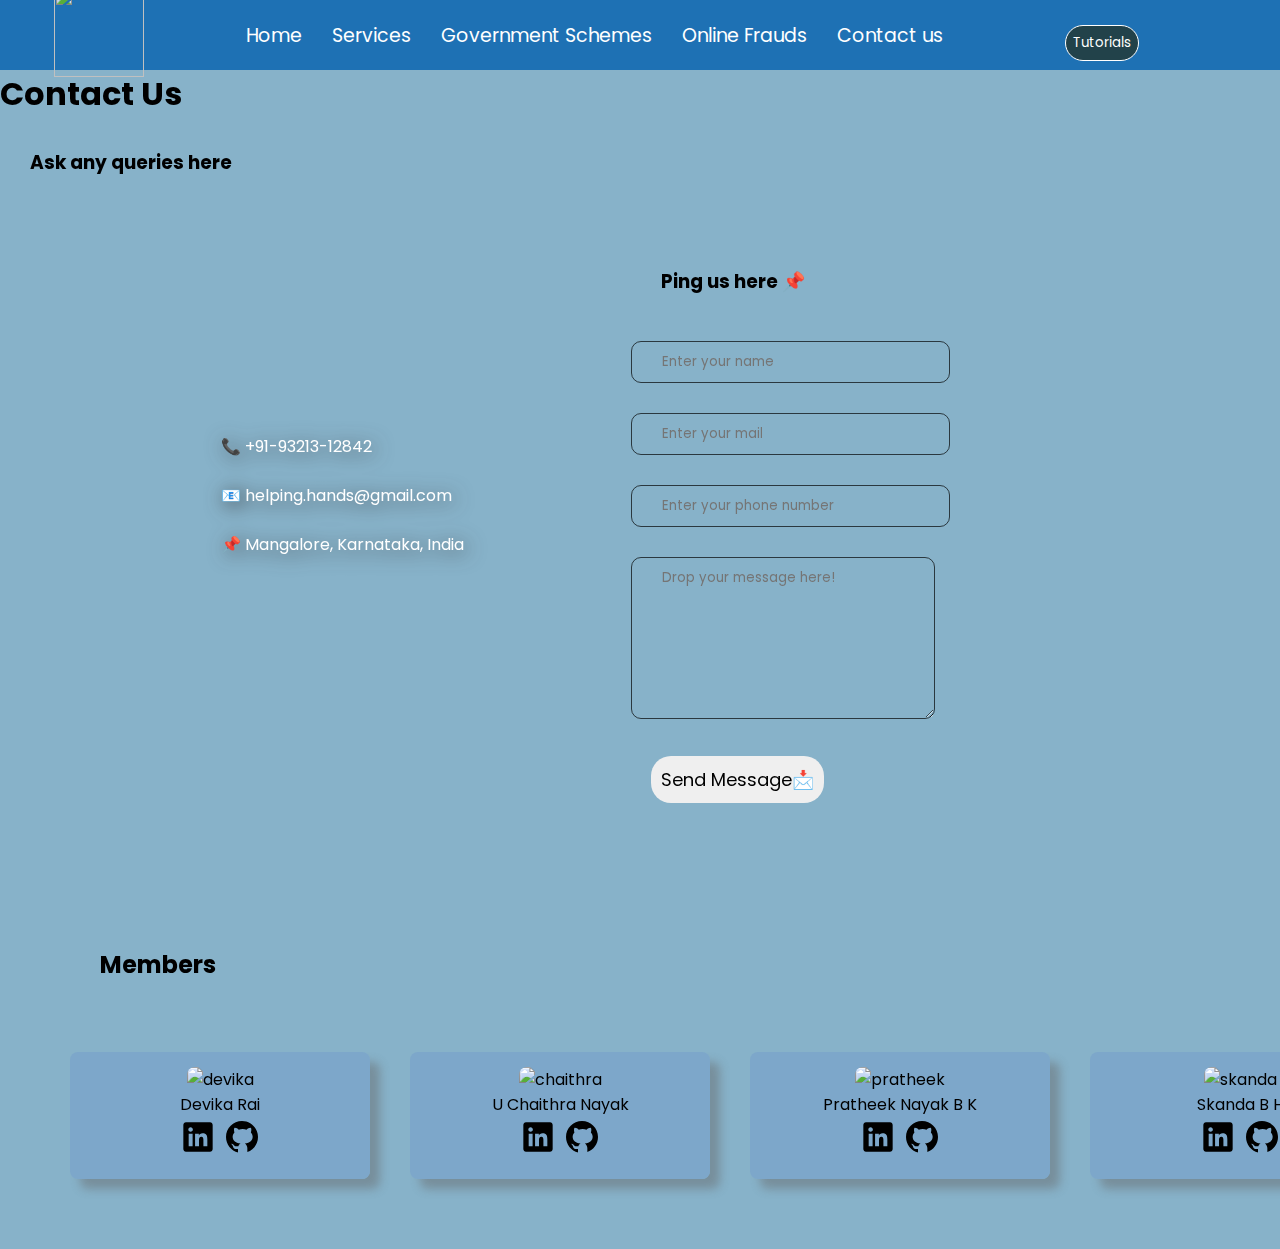
==== contact.html @ 17d2e92d "nayak01" ====
<!DOCTYPE html>
<html lang="en">

<head>
    <meta charset="UTF-8">
    <meta name="viewport" content="width=device-width, initial-scale=1.0">
    <link rel="stylesheet" href="style.css">
    <title>FinFind | Contact</title>
    <script type="text/javascript" src="https://cdn.jsdelivr.net/npm/@emailjs/browser@3/dist/email.min.js">
    </script>
    <script type="text/javascript">
        (function () {
            emailjs.init("KMZxk4ZbLvRNiZyWO");
        })();
    </script>
    <script src="index.js"></script>
</head>

<body>
    <div class="navbar">
        <nav>
            <a href='index.html'><img src="images/pngegg.png" alt=""></a>
            <ul>
                <li>
                    <a href="index.html" class="media">
                        Home
                    </a>
                </li>
                <li>
                    <a href="#service_card" class="media">
                        Services
                    </a>
                </li>
                <li>
                    <a href="government.html" class="media">
                        Government Schemes
                    </a>
                </li>
                <li>
                    <a href="fraud.html" class="media">
                        Online Frauds
                    </a>
                </li>
                <li>
                    <a href="contact.html" class="media">
                        Contact us
                    </a>
                </li>
            </ul>
            <div class="button">
                <a href="tutorials.html"><button>Tutorials</button></a>
            </div>
            <div id="google_translate_element"></div>
            <script type="text/javascript">
                function googleTranslateElementInit() {
                    new google.translate.TranslateElement({ pageLanguage: 'en', layout: google.translate.TranslateElement.InlineLayout.HORIZONTAL }, 'google_translate_element');
                }
            </script>
            <script type="text/javascript"
                src="//translate.google.com/translate_a/element.js?cb=googleTranslateElementInit"></script>
        </nav>
        <div class='connect_me'>
            <h1>Contact Us</h1>
            <h3>Ask any queries here</h3>
            <div class='connect'>
                <div class='connect_content'>
                    <div class='cont'>&#x1F4DE; +91-93213-12842</div>
                    <div class='cont'>&#128231;&nbsp;helping.hands@gmail.com</div>
                    <div class='cont'>&#128204;&nbsp;Mangalore, Karnataka, India</div>
                </div>
                <div class='connect_message'>
                    <form id="emailForm">
                        <div class='leave'>
                            <h3>Ping us here 📌</h3>
                        </div>
                        <div class='cont'>
                            <div class='name'>
                                <input type='text' placeholder='Enter your name' name='name' id='user-name' required>
                            </div>
                            <div class='email'>
                                <input type='email' placeholder='Enter your mail' name='mail' id='user-mail' required>
                            </div>
                            <div class='phone'>
                                <input type='tel' placeholder='Enter your phone number' name='user-phone'
                                    id='user-phone' required>
                            </div>
                            <div class='message'>
                                <textarea placeholder="Drop your message here!" id="user-message" cols="0" rows="7"
                                    name='user-message'></textarea>
                            </div>
                            <div class='button' id='submitButton'>
                                <input type="submit" value="Send Message📩" onclick="sendMail()">
                            </div>
                        </div>
                    </form>
                </div>
            </div>
        </div>
        <!-- -------------------------------------------------- Team Members -------------------------------------------------- -->
        <div class="service_cards" id="service_card">
            <div class="headline">
                <h2>Members</h2>
            </div>
            <div class="cards">
                <div class="card">
                    <div class="card-content">
                        <img src="images/devika.jpeg" alt="devika">
                        <div class="content-name">Devika Rai</div>
                        <a href=""><svg xmlns="http://www.w3.org/2000/svg" x="0px" y="0px" width="40" height="40"
                                viewBox="0 0 30 30">
                                <path
                                    d="M24,4H6C4.895,4,4,4.895,4,6v18c0,1.105,0.895,2,2,2h18c1.105,0,2-0.895,2-2V6C26,4.895,25.105,4,24,4z M10.954,22h-2.95 v-9.492h2.95V22z M9.449,11.151c-0.951,0-1.72-0.771-1.72-1.72c0-0.949,0.77-1.719,1.72-1.719c0.948,0,1.719,0.771,1.719,1.719 C11.168,10.38,10.397,11.151,9.449,11.151z M22.004,22h-2.948v-4.616c0-1.101-0.02-2.517-1.533-2.517 c-1.535,0-1.771,1.199-1.771,2.437V22h-2.948v-9.492h2.83v1.297h0.04c0.394-0.746,1.356-1.533,2.791-1.533 c2.987,0,3.539,1.966,3.539,4.522V22z">
                                </path>
                            </svg></a>
                        <a href=""><svg xmlns="http://www.w3.org/2000/svg" x="0px" y="0px" width="40" height="40"
                                viewBox="0 0 30 30">
                                <path
                                    d="M15,3C8.373,3,3,8.373,3,15c0,5.623,3.872,10.328,9.092,11.63C12.036,26.468,12,26.28,12,26.047v-2.051 c-0.487,0-1.303,0-1.508,0c-0.821,0-1.551-0.353-1.905-1.009c-0.393-0.729-0.461-1.844-1.435-2.526 c-0.289-0.227-0.069-0.486,0.264-0.451c0.615,0.174,1.125,0.596,1.605,1.222c0.478,0.627,0.703,0.769,1.596,0.769 c0.433,0,1.081-0.025,1.691-0.121c0.328-0.833,0.895-1.6,1.588-1.962c-3.996-0.411-5.903-2.399-5.903-5.098 c0-1.162,0.495-2.286,1.336-3.233C9.053,10.647,8.706,8.73,9.435,8c1.798,0,2.885,1.166,3.146,1.481C13.477,9.174,14.461,9,15.495,9 c1.036,0,2.024,0.174,2.922,0.483C18.675,9.17,19.763,8,21.565,8c0.732,0.731,0.381,2.656,0.102,3.594 c0.836,0.945,1.328,2.066,1.328,3.226c0,2.697-1.904,4.684-5.894,5.097C18.199,20.49,19,22.1,19,23.313v2.734 c0,0.104-0.023,0.179-0.035,0.268C23.641,24.676,27,20.236,27,15C27,8.373,21.627,3,15,3z">
                                </path>
                            </svg></a>
                    </div>
                </div>
                <div class="card">
                    <div class="card-content">
                        <img src="images/chaitra.jpeg" alt="chaithra">
                        <div class="content-name">U Chaithra Nayak</div>
                        <a href=""><svg xmlns="http://www.w3.org/2000/svg" x="0px" y="0px" width="40" height="40"
                                viewBox="0 0 30 30">
                                <path
                                    d="M24,4H6C4.895,4,4,4.895,4,6v18c0,1.105,0.895,2,2,2h18c1.105,0,2-0.895,2-2V6C26,4.895,25.105,4,24,4z M10.954,22h-2.95 v-9.492h2.95V22z M9.449,11.151c-0.951,0-1.72-0.771-1.72-1.72c0-0.949,0.77-1.719,1.72-1.719c0.948,0,1.719,0.771,1.719,1.719 C11.168,10.38,10.397,11.151,9.449,11.151z M22.004,22h-2.948v-4.616c0-1.101-0.02-2.517-1.533-2.517 c-1.535,0-1.771,1.199-1.771,2.437V22h-2.948v-9.492h2.83v1.297h0.04c0.394-0.746,1.356-1.533,2.791-1.533 c2.987,0,3.539,1.966,3.539,4.522V22z">
                                </path>
                            </svg></a>
                        <a href=""><svg xmlns="http://www.w3.org/2000/svg" x="0px" y="0px" width="40" height="40"
                                viewBox="0 0 30 30">
                                <path
                                    d="M15,3C8.373,3,3,8.373,3,15c0,5.623,3.872,10.328,9.092,11.63C12.036,26.468,12,26.28,12,26.047v-2.051 c-0.487,0-1.303,0-1.508,0c-0.821,0-1.551-0.353-1.905-1.009c-0.393-0.729-0.461-1.844-1.435-2.526 c-0.289-0.227-0.069-0.486,0.264-0.451c0.615,0.174,1.125,0.596,1.605,1.222c0.478,0.627,0.703,0.769,1.596,0.769 c0.433,0,1.081-0.025,1.691-0.121c0.328-0.833,0.895-1.6,1.588-1.962c-3.996-0.411-5.903-2.399-5.903-5.098 c0-1.162,0.495-2.286,1.336-3.233C9.053,10.647,8.706,8.73,9.435,8c1.798,0,2.885,1.166,3.146,1.481C13.477,9.174,14.461,9,15.495,9 c1.036,0,2.024,0.174,2.922,0.483C18.675,9.17,19.763,8,21.565,8c0.732,0.731,0.381,2.656,0.102,3.594 c0.836,0.945,1.328,2.066,1.328,3.226c0,2.697-1.904,4.684-5.894,5.097C18.199,20.49,19,22.1,19,23.313v2.734 c0,0.104-0.023,0.179-0.035,0.268C23.641,24.676,27,20.236,27,15C27,8.373,21.627,3,15,3z">
                                </path>
                            </svg></a>
                    </div>
                </div>
                <div class="card">
                    <div class="card-content">
                        <img src="images/pratheek.jpeg" alt="pratheek">
                        <div class="content-name">Pratheek Nayak B K</div>
                        <a href=""><svg xmlns="http://www.w3.org/2000/svg" x="0px" y="0px" width="40" height="40"
                                viewBox="0 0 30 30">
                                <path
                                    d="M24,4H6C4.895,4,4,4.895,4,6v18c0,1.105,0.895,2,2,2h18c1.105,0,2-0.895,2-2V6C26,4.895,25.105,4,24,4z M10.954,22h-2.95 v-9.492h2.95V22z M9.449,11.151c-0.951,0-1.72-0.771-1.72-1.72c0-0.949,0.77-1.719,1.72-1.719c0.948,0,1.719,0.771,1.719,1.719 C11.168,10.38,10.397,11.151,9.449,11.151z M22.004,22h-2.948v-4.616c0-1.101-0.02-2.517-1.533-2.517 c-1.535,0-1.771,1.199-1.771,2.437V22h-2.948v-9.492h2.83v1.297h0.04c0.394-0.746,1.356-1.533,2.791-1.533 c2.987,0,3.539,1.966,3.539,4.522V22z">
                                </path>
                            </svg></a>
                        <a href=""><svg xmlns="http://www.w3.org/2000/svg" x="0px" y="0px" width="40" height="40"
                                viewBox="0 0 30 30">
                                <path
                                    d="M15,3C8.373,3,3,8.373,3,15c0,5.623,3.872,10.328,9.092,11.63C12.036,26.468,12,26.28,12,26.047v-2.051 c-0.487,0-1.303,0-1.508,0c-0.821,0-1.551-0.353-1.905-1.009c-0.393-0.729-0.461-1.844-1.435-2.526 c-0.289-0.227-0.069-0.486,0.264-0.451c0.615,0.174,1.125,0.596,1.605,1.222c0.478,0.627,0.703,0.769,1.596,0.769 c0.433,0,1.081-0.025,1.691-0.121c0.328-0.833,0.895-1.6,1.588-1.962c-3.996-0.411-5.903-2.399-5.903-5.098 c0-1.162,0.495-2.286,1.336-3.233C9.053,10.647,8.706,8.73,9.435,8c1.798,0,2.885,1.166,3.146,1.481C13.477,9.174,14.461,9,15.495,9 c1.036,0,2.024,0.174,2.922,0.483C18.675,9.17,19.763,8,21.565,8c0.732,0.731,0.381,2.656,0.102,3.594 c0.836,0.945,1.328,2.066,1.328,3.226c0,2.697-1.904,4.684-5.894,5.097C18.199,20.49,19,22.1,19,23.313v2.734 c0,0.104-0.023,0.179-0.035,0.268C23.641,24.676,27,20.236,27,15C27,8.373,21.627,3,15,3z">
                                </path>
                            </svg></a>
                    </div>
                </div>
                <div class="card">
                    <div class="card-content">
                        <img src="images/skanda.jpeg" alt="skanda">
                        <div class="content-name">Skanda B H</div>
                        <a href=""><svg xmlns="http://www.w3.org/2000/svg" x="0px" y="0px" width="40" height="40"
                                viewBox="0 0 30 30">
                                <path
                                    d="M24,4H6C4.895,4,4,4.895,4,6v18c0,1.105,0.895,2,2,2h18c1.105,0,2-0.895,2-2V6C26,4.895,25.105,4,24,4z M10.954,22h-2.95 v-9.492h2.95V22z M9.449,11.151c-0.951,0-1.72-0.771-1.72-1.72c0-0.949,0.77-1.719,1.72-1.719c0.948,0,1.719,0.771,1.719,1.719 C11.168,10.38,10.397,11.151,9.449,11.151z M22.004,22h-2.948v-4.616c0-1.101-0.02-2.517-1.533-2.517 c-1.535,0-1.771,1.199-1.771,2.437V22h-2.948v-9.492h2.83v1.297h0.04c0.394-0.746,1.356-1.533,2.791-1.533 c2.987,0,3.539,1.966,3.539,4.522V22z">
                                </path>
                            </svg></a>
                        <a href=""><svg xmlns="http://www.w3.org/2000/svg" x="0px" y="0px" width="40" height="40"
                                viewBox="0 0 30 30">
                                <path
                                    d="M15,3C8.373,3,3,8.373,3,15c0,5.623,3.872,10.328,9.092,11.63C12.036,26.468,12,26.28,12,26.047v-2.051 c-0.487,0-1.303,0-1.508,0c-0.821,0-1.551-0.353-1.905-1.009c-0.393-0.729-0.461-1.844-1.435-2.526 c-0.289-0.227-0.069-0.486,0.264-0.451c0.615,0.174,1.125,0.596,1.605,1.222c0.478,0.627,0.703,0.769,1.596,0.769 c0.433,0,1.081-0.025,1.691-0.121c0.328-0.833,0.895-1.6,1.588-1.962c-3.996-0.411-5.903-2.399-5.903-5.098 c0-1.162,0.495-2.286,1.336-3.233C9.053,10.647,8.706,8.73,9.435,8c1.798,0,2.885,1.166,3.146,1.481C13.477,9.174,14.461,9,15.495,9 c1.036,0,2.024,0.174,2.922,0.483C18.675,9.17,19.763,8,21.565,8c0.732,0.731,0.381,2.656,0.102,3.594 c0.836,0.945,1.328,2.066,1.328,3.226c0,2.697-1.904,4.684-5.894,5.097C18.199,20.49,19,22.1,19,23.313v2.734 c0,0.104-0.023,0.179-0.035,0.268C23.641,24.676,27,20.236,27,15C27,8.373,21.627,3,15,3z">
                                </path>
                            </svg></a>
                    </div>
                </div>
            </div>
            <script>
                function sendMail() {
                    var params = {
                        name: document.getElementById("name").value,
                        email: document.getElementById("mail").value,
                        phone: document.getElementById("phone").value,
                        message: document.getElementById("message").value,

                    };
                    const serviceID = "service_00t64i7";
                    const templateID = "template_lkkzcq8";

                    emailjs.send(serviceID, templateID, params)
                        .then(
                            res => {
                                document.getElementById("name").value = '';
                                document.getElementById("mail").value = '';
                                document.getElementById("phone").value = '';
                                document.getElementById("message").value = '';
                                console.log(res);
                                alert("Message sent successfully")
                            }
                        )
                        .catch((err) => console.log(err));
                }
            </script>
</body>

</html>
---- style.css ----
@import url("https://fonts.googleapis.com/css2?family=Poppins:ital,wght@0,100;0,200;0,300;0,400;0,500;0,600;0,700;0,800;0,900;1,100;1,200;1,300;1,400;1,500;1,600;1,700;1,800;1,900&family=Press+Start+2P&display=swap");

* {
    font-family: "Poppins", sans-serif;
    margin: 0;
    padding: 0;
    box-sizing: border-box;
    scroll-behavior: smooth;
}

body {
    background-color: rgb(249, 249, 249);
    color: rgb(0, 0, 0);
}

.navbar {
    position: sticky;
    top: 0;
    left: 0;
    right: 0;
    z-index: 999;
}

nav {
    position: sticky;
    display: flex;
    align-items: center;
    justify-content: space-around;
    background-color: rgb(30, 113, 180);
    padding: 10px;
    height: 70px;
    z-index: 9999;
    top: 0;
    left: 0;
    right: 0;
}

nav ul {
    list-style: none;
    display: flex;
    font-size: 19px;
}

nav ul li {
    margin: 5px;
    padding: 10px;
}

nav ul li:hover {
    margin: 5px;
    padding: 10px;
    transition: .5s;
    transform: scale(1.10);
    filter: drop-shadow(10px 10px 20px white);
}

nav li a {
    text-decoration: none;
    color: rgb(255, 255, 255);

}

nav ul li a:hover {
    color: #343131;
}

.navbar nav img {
    width: 90px;
    height: 90px;
}

.navbar nav a img:hover {
    transform: scale(1.10);
    transition: .3s;
    filter: drop-shadow(10px 10px 15px rgba(255, 255, 255, 0.374));
}

.button button {
    border-radius: 20px;
    border: 1px solid white;
    padding: 7px;
    cursor: pointer;
    color: white;
    background-color: rgb(34, 66, 74);
}

.button button:hover {
    color: #1680ac;
    font-weight: 400;
    background-color: cyan;
    transform: scale(1.10);
    transition: .3s;
    filter: drop-shadow(10px 10px 10px rgba(255, 255, 255, 0.31));
    color: #fff;
    background: rgba(115, 113, 113, 0.661);
}


/* -------------------------------------------------------- Home -------------------------------------------------------- */
section .home {
    padding: 100px 200px;
    width: 100vw;
    height: 100vh;
}

header img {
    width: 120px;
    height: 100px;
}

.home {
    position: relative;
    width: 100%;
    padding-left: 150px;
    min-height: 100vh;
    display: flex;
    justify-content: center;
    flex-direction: column;
    background-color: rgb(30, 113, 180);
}

.home::before {
    z-index: 77;
    content: "";
    position: absolute;
    background: rgba(29, 29, 29, 0.701);
    width: 100%;
    height: 100%;
    top: 0;
    left: 0;
}

.home .content {
    z-index: 88;
    color: #fff;
    width: 70%;
    margin-top: 50px;
    display: none;
}

.home .content.active {
    display: block;
}

.home .content h1 {
    font-size: 4em;
    font-weight: 900;
    text-transform: uppercase;
    letter-spacing: 5px;
    line-height: 75px;
    margin-bottom: 40px;
}

.home .content h1 span {
    font-size: 1em;
    font-weight: 600;
}

.home .content p {
    margin-bottom: 65px;
}

.home .content a {
    background: #fff;
    padding: 15px 35px;
    text-decoration: none;
    color: #1680ac;
    font-size: 1.1em;
    font-weight: 500;
    border-radius: 45px;
    transition: 0.3s ease;
}

.home .content a:hover {
    /* border:3px solid #fff; */
    box-shadow: rgba(0, 0, 0, 0.007) 0px 5px 15px;
    color: #fff;
    font-weight: 700;
    background: rgba(115, 113, 113, 0.661);
}

.menu-btn {
    display: none;
}

.home video {
    z-index: 000;
    position: absolute;
    top: 0;
    left: 0;
    width: 100%;
    height: 100%;
    object-fit: cover;
}

.slider-navigation1 {
    z-index: 888;
    position: relative;
    display: flex;
    justify-content: center;
    align-items: center;
    transform: translateY(80px);
    margin-left: 40px;
    margin-top: 200px;
}

.slider-navigation1 .nav-btn {
    width: 12px;
    height: 12px;
    background: #fff;
    border-radius: 50%;
    cursor: pointer;
    box-shadow: 0 0 2px rgba(255, 255, 255, 0.5);
    transition: 0.3s ease;
}

.slider-navigation1 .nav-btn.active {
    background: #2696e9;
    width: 12px;
    height: 12px;
    border-radius: 50%;
    border: 2px solid white;
}

.slider-navigation1 .nav-btn:not(:last-child) {
    margin-right: 20px;
}

.slider-navigation1 .nav-btn:hover {
    transform: scale(1.2);
}

.video-slide {
    position: absolute;
    width: 100%;
    clip-path: circle(0% at 0 50%);
}

.video-slide.active {
    clip-path: circle(150% at 0 50%);
    transition: 2s ease;
    transition-property: clip-path;
}

.slider-navigation {
    z-index: 888;
    position: relative;
    display: flex;
    justify-content: center;
    align-items: center;
    transform: translateY(80px);
    margin-bottom: 12px;
}

.slider-navigation .nav-btn {
    width: 12px;
    height: 12px;
    background: #fff;
    border-radius: 50%;
    cursor: pointer;
    box-shadow: 0 0 2px rgba(255, 255, 255, 0.5);
    transition: 0.3s ease;
}

.slider-navigation .nav-btn.active {
    background: #2696e9;
    width: 12px;
    height: 12px;
    border-radius: 50%;
    border: 2px solid white;
}

.slider-navigation .nav-btn:not(:last-child) {
    margin-right: 20px;
}

.slider-navigation .nav-btn:hover {
    transform: scale(1.2);
}

.video-slide,
.slide {
    position: absolute;
    width: 100%;
    clip-path: circle(0% at 0 50%);
}

.t-slide {
    position: absolute;
    width: 100%;
    clip-path: circle(0% at 0 50%);
}

.video-slide.active,
.slide.active,
.t-slide.active {
    clip-path: circle(150% at 0 50%);
    transition: 2s ease;
    transition-property: clip-path;
}



/* ---------------------------------------------------- Services ---------------------------------------------------- */
.service_card {
    display: flex;
    flex-wrap: wrap;
    /* margin: auto; */
    margin-top: 100px;
}

.service_card1 {
    display: flex;
    flex-wrap: wrap;
    margin: 50px;
}

.headline h2 {
    margin-left: 100px;
}

.cards {
    display: flex;
    justify-content: center;
    align-items: center;
    margin: 50px;
    flex: none;
}

.card {
    width: 300px;
    margin: 20px;
    /* border: 1px solid #ddd;   */
    border-radius: 8px;
    overflow: hidden;
    box-shadow: 10px 10px 10px rgba(101, 100, 100, 0.449);
}

.card:hover {
    cursor: pointer;
    transform: scale(1.05);
    transition: .2s;
}

.card img {
    width: 100%;
    height: 250px;
    object-fit: cover;
    border-radius: 8px;
}

.card-content {
    padding: 15px;
    background-color: rgb(125, 167, 202);
    text-align: center;
}

.card-content p {
    text-align: center;
}

.btn {
    display: block;
    width: 100%;
    padding: 10px;
    margin-top: 20px;
    text-align: center;
    background-color: rgb(34, 66, 74);
    color: #fff;
    text-decoration: none;
    border: none;
    border-radius: 5px;
    cursor: pointer;
}

.btn:hover {
    background-color: #5261c3;
}

.extra {
    display: flex;
    justify-content: center;
}

.service_cards {
    display: flex;
    flex-wrap: wrap;
    margin-top: 200px;
}


/* --------------------------------------------------------Footer------------------------------------------------ */
.footer {
    padding-bottom: 0px;
    z-index: 1;
    bottom: 0;
    justify-content: space-evenly;
    display: flex;
    margin-top: 100px;
}

.footer-container {
    max-width: 100%;
    background-color: rgb(42, 113, 164);
    /* margin: auto; */
    padding: 15px;
    /* position: absolute; */
    bottom: 0;
    right: 0;
    left: 0;
}

.footer-row {
    display: flex;
    flex-wrap: wrap;
}

.footer-col {
    width: 25%;
    padding: 0 15px;
}

.footer-col h4 {
    font-size: 18px;
    color: #ffff;
    text-transform: capitalize;
    margin-bottom: 25px;
    font-weight: 1000;
    position: relative;

}

.footer-col h4::before {
    content: '';
    position: absolute;
    left: 0;
    bottom: -10px;
    background-color: #3498db;
    height: 2px;
    box-sizing: border-box;
    width: 50px;

}

.connect_content .cont {
    color: white;
}

.footer-col ul li:not(:last-child) {
    margin-bottom: 10px;
}

.footer-col ul li a {
    font-size: 16px;
    text-transform: capitalize;
    color: #fff;
    text-decoration: none;
    font-weight: 300;
    color: #bbb;
    display: block;
    transition: all 0.3s ease;
}

.footer-col ul li a:hover {
    color: #ffff;

}

ul {
    list-style: none;
}

.footer-col .social-links a {
    display: inline-block;
    height: 40px;
    width: 40px;
    background-color: rgb(255, 255, 255, 0.2);
    margin: 0 10px 10px 0;
    text-align: center;
    line-height: 40px;
    border-radius: 50%;
    color: #fff;
    transition: all 0.5s ease;

}

.footer-col .social-links {
    color: #ffffff;
}

.footer-col .social-links a:hover {
    color: #24262b;
    background-color: #ffffff;
}

.footer-col .social-links p {
    color: #ffffff;
}

#home footer div.col-md-12>p a {
    text-decoration: none;
}

#home footer ul {
    padding-left: 0px;
}

.footer-col p {
    color: white;
}

/* ------------------------------------------------------------ GOVT -------------------------------------------------- */

.main h2 {
    margin-left: 100px;
}

.main_img {
    position: relative;
}

.main_img img {
    width: 300px;
    height: 300px;
    border-radius: 40px;
    margin: 90px 50px 20px 20px;
    box-shadow: 10px 10px 10px rgb(63, 62, 62);
}

.main_content {
    margin: 20px;
    font-size: 1rem;
    flex: 1;
    color: black;
}

.govt {
    display: flex;
    flex-direction: row;
    justify-content: space-evenly;
    margin: 0 100px 100px 100px;
}

.main_content h1 {
    color: #000000;
    text-align: center;
}

.main_content button {
    margin: 10px;
    padding: 10px;
    border-radius: 20px;
    color: white;
    background-color: #1680ac;
    text-decoration: none;
    border: none;
    cursor: pointer;
    margin-left: 300px;
}

.main_content p {
    font-weight: 500;
}

.main_content button:hover {
    transform: scale(1.10);
    transition: 0.3s;
    filter: drop-shadow(10px 10px 10px rgb(86, 83, 83));
    background-color: #24262b;
}

.each-news {
    text-align: left;
    margin: 0;
    padding: 0;
    float: left;
    margin-right: 20px;
    border-bottom: black solid 1px;
}


.fraud-card {
    width: 10%;
    display: flex;
    /* flex-wrap: wrap; */
}

.each-news img {
    width: 250px;
}

.fraud-card img {
    width: 20%;
    border-radius: 20px;
}

.fraud-card .textContent {
    width: 50%;
}

/* government schemes page starts */
.govern img {
    width: 100%;
    height: 650px;
    background-size: cover;
    opacity: 0.5;
}

.govern p {
    position: absolute;
    margin: -370px 300px 0 100px;
    color: rgb(0, 0, 0);
    font-size: 20px;
}

#element4 {
    position: absolute;
    margin: -430px 300px 0 100px;
    color: rgb(40, 35, 35);
    font-size: 50px;
}

.sch-text {
    text-align: center;
    font-family: "intern";
    font-weight: 550;
    font-size: x-large;
    color: rgb(61, 61, 61);
    text-decoration: underline;
}

.scheme {
    display: inline-flex;
    border-bottom: grey solid 1px;
    padding: 4%;
}

.sch-img {
    width: 25%;
}

.sch-img img {

    width: 250px;
    /* Set your desired width */
    object-fit: cover;
    /* This property specifies how the content of the replaced element should be resized to fit its container */
    background-size: cover;

}

.scheme h2 {
    font-family: "cinzel";
    font-weight: 550;
    font-size: normal;
    color: rgb(53, 50, 50);
}

.scheme button a {
    text-decoration: none;
    padding-top: 8%;
    color: white;

}

.scheme1 {
    padding-left: 8%;
    left: 50px;
    width: 80%;

}

.scheme1 h2 {
    padding-bottom: 2%;
}

.scheme1 p {
    font-size: large;

}

.scheme button {
    background-color: rgb(44, 21, 138);
    width: 13%;
    height: 20%;
    border-radius: 20px;
    cursor: pointer;
    text-align: center;
    border: none;
}

.scheme button:hover {
    filter: drop-shadow(10px 10px 10px rgba(0, 0, 0, 0.674));
    transform: scale(1.1);
    transition: 0.3s;
}

span.material-symbols-outlined {
    font-size: 15px;
}

/* ddf-messenger {
    position: relative;
    top: 200px;
    border: 1px solid #ccc;
    height: 200px;
    max-width: 400px;
    margin: 0 auto;
    z-index: 10000;
}


df-messenger .chat-title {
    font-size: 1.2em;
    color: #333;
    background-color: #f5f5f5;
    padding: 10px;
    text-align: center;
}

.chatbot {
    height: 300px;
    z-index: 10000;
}

.df-messenger-wrapper {
    height: 150px !important;
} */
.goog-logo-link {
    display: none !important;
}

.goog-te-gadget {
    color: transparent !important;
}

.VIpgJd-ZVi9od-l4eHX-hSRGPd {
    display: none;
}

.goog-te-gadget .goog-te-combo {
    /* margin: 4px;
    display: block;
    position: fixed;
    bottom: 30px;
    left: 30px; */
    z-index: 99999;
}

/* --------------------------------------------------------------------------------------------------------------------------------- */
* {
    margin: 0;
    padding: 0;
}

body {
    color: black;
    background: rgba(40, 117, 158, 0.558);
    /* Black overlay with 50% opacity */
    /* url('https://www.thegef.org/sites/default/files/styles/banner_image/public/2021-11/topics_banner_blendedfinance.jpg?h=4e9a1ef8&itok=vO7vV59p') no-repeat center / cover; */
    height: 100vh;
    background-position: center;
    background-size: cover;
}

.connect_me {
    position: relative;
}

/* .connect_me::before {
    content: "";
    position: absolute;
    top: 0;
    right: 0;
    bottom: 0;
    left: 0;
    background: url('path_to_your_image.jpg') center center no-repeat;
    background-size: cover;
    opacity: 0.7;
    /* 70% opacity for the image */
/* } */

*/ .connect_me h1,
h3 {
    text-align: center;
    color: rgb(49, 94, 177);
}


.connect_me h3 {
    margin: 30px;
    color: black;
}

.connect {
    width: 80%;
    height: 60vh;
    margin: auto;
    padding: 30px;
    display: flex;
    flex-wrap: wrap;
    align-items: center;
    justify-content: space-evenly;
}

.connect_content {
    width: 340px;
    height: 300px;
    border-radius: 20px;
    filter: drop-shadow(3px 3px 10px rgba(46, 44, 44, 0.847));
}

.connect_content .cont {
    margin: 20px;
    padding: 2px;
}

.connect_message {
    width: 400px;
    height: 650px;
    border-radius: 20px;
    box-shadow: (9px 7px 10px rgba(255, 255, 255, 0.341));
    margin: 0px 50px;
}

.leave h3 {
    color: rgb(0, 0, 0);
    display: flex;
}


.leave h3 {
    text-align: center;
}

.name input {
    background-color: rgba(240, 248, 255, 0);
    border: 1px solid rgba(0, 0, 0, 0.686);
    border-radius: 10px;
    margin: 15px auto;
    padding: 10px 30px 10px 30px;
    color: rgb(0, 0, 0);
}


.email input {
    background-color: rgba(240, 248, 255, 0);
    border: 1px solid rgba(0, 0, 0, 0.686);
    border-radius: 10px;
    margin: 15px auto;
    padding: 10px 30px 10px 30px;
    color: rgb(0, 0, 0);
}

.phone input {
    background-color: rgba(240, 248, 255, 0);
    border: 1px solid rgba(0, 0, 0, 0.686);
    border-radius: 10px;
    margin: 15px auto;
    padding: 10px 30px 10px 30px;
    color: rgb(0, 0, 0);
}

.message textarea {
    background-color: rgba(240, 248, 255, 0);
    border: 1px solid rgba(0, 0, 0, 0.686);
    border-radius: 10px;
    margin: 15px auto;
    padding: 10px 30px 10px 30px;
    color: rgb(0, 0, 0);
}

.button {
    margin: 15px 0px 0px 20px;
    display: flex;
}

.button input {
    text-decoration: none;
    color: rgb(0, 0, 0);
    padding: 10px;
    font-size: 18px;
    text-align: center;
    border: none;
    border-radius: 20px;
}

.button input:hover {
    background-color: rgba(35, 91, 143, 0.522);
    color: rgb(4, 3, 3);
    transform: scale(1.1);
    transition: .3s;
}

.navbar {
    position: sticky;
    top: 0;
    left: 0;
    right: 0;
    z-index: 999;
}

nav {
    position: sticky;
    display: flex;
    align-items: center;
    justify-content: space-around;
    background-color: rgb(30, 113, 180);
    padding: 10px;
    height: 70px;
    z-index: 9999;
    top: 0;
    left: 0;
    right: 0;
}

nav ul {
    list-style: none;
    display: flex;
    font-size: 19px;
}

nav ul li {
    margin: 5px;
    padding: 10px;
}

nav ul li:hover {
    margin: 5px;
    padding: 10px;
    transition: .5s;
    transform: scale(1.10);
    filter: drop-shadow(10px 10px 20px white);
}

nav li a {
    text-decoration: none;
    color: rgb(255, 255, 255);

}

nav ul li a:hover {
    color: #343131;
}

.navbar nav img {
    width: 90px;
    height: 90px;
}

.navbar nav a img:hover {
    transform: scale(1.10);
    transition: .3s;
    filter: drop-shadow(10px 10px 15px rgba(255, 255, 255, 0.374));
}

.button button {
    border-radius: 20px;
    border: 1px solid white;
    padding: 7px;
    cursor: pointer;
    color: white;
    background-color: rgb(34, 66, 74);
}

.button button:hover {
    color: #1680ac;
    font-weight: 400;
    background-color: cyan;
    transform: scale(1.10);
    transition: .3s;
    filter: drop-shadow(10px 10px 10px rgba(255, 255, 255, 0.31));
    color: #fff;
    background: rgba(115, 113, 113, 0.661);
}

.goog-logo-link {
    display: none !important;
}

.goog-te-gadget {
    color: transparent !important;
}

.VIpgJd-ZVi9od-l4eHX-hSRGPd {
    display: none;
}

.goog-te-gadget .goog-te-combo {
    /* margin: 4px;
    display: block;
    position: fixed;
    bottom: 30px;
    left: 30px; */
    z-index: 99999;
}
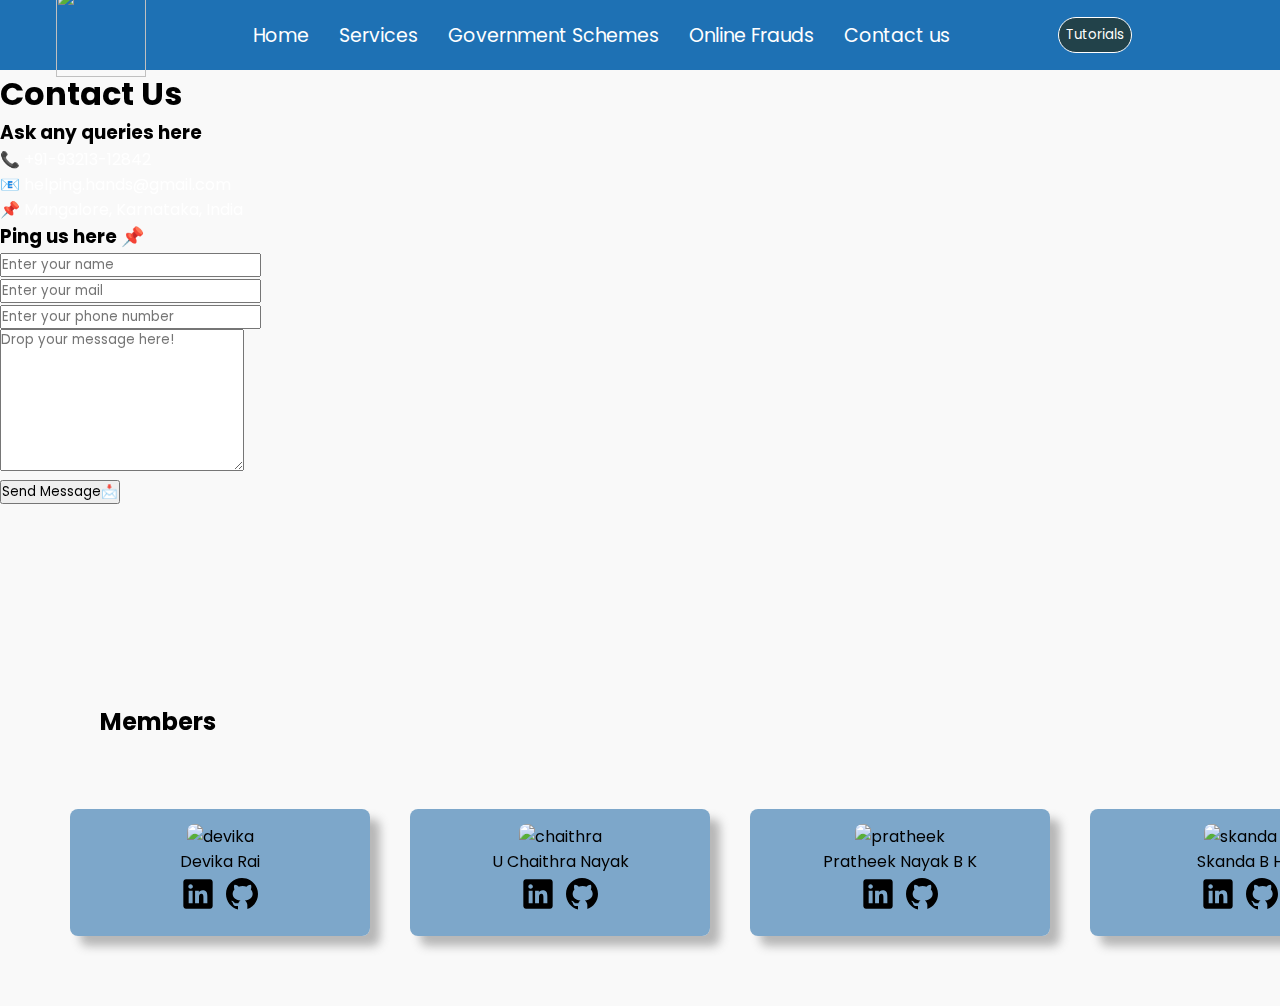
==== commit 63fee473: "no43" ====
--- a/contact.html
+++ b/contact.html
@@ -5,15 +5,11 @@
     <meta charset="UTF-8">
     <meta name="viewport" content="width=device-width, initial-scale=1.0">
     <link rel="stylesheet" href="style.css">
-    <title>FinFind | Contact</title>
+    <title>Helping Hands | Contact</title>
     <script type="text/javascript" src="https://cdn.jsdelivr.net/npm/@emailjs/browser@3/dist/email.min.js">
     </script>
-    <script type="text/javascript">
-        (function () {
-            emailjs.init("KMZxk4ZbLvRNiZyWO");
-        })();
-    </script>
-    <script src="index.js"></script>
+
+
 </head>
 
 <body>
@@ -27,7 +23,7 @@
                     </a>
                 </li>
                 <li>
-                    <a href="#service_card" class="media">
+                    <a href="services.html" class="media">
                         Services
                     </a>
                 </li>
@@ -75,10 +71,12 @@
                         </div>
                         <div class='cont'>
                             <div class='name'>
-                                <input type='text' placeholder='Enter your name' name='name' id='user-name' required>
+                                <input type='text' placeholder='Enter your name' name='user-name' id='user-name'
+                                    required>
                             </div>
                             <div class='email'>
-                                <input type='email' placeholder='Enter your mail' name='mail' id='user-mail' required>
+                                <input type='email' placeholder='Enter your mail' name='user-mail' id='user-mail'
+                                    required>
                             </div>
                             <div class='phone'>
                                 <input type='tel' placeholder='Enter your phone number' name='user-phone'
@@ -175,32 +173,6 @@
                     </div>
                 </div>
             </div>
-            <script>
-                function sendMail() {
-                    var params = {
-                        name: document.getElementById("name").value,
-                        email: document.getElementById("mail").value,
-                        phone: document.getElementById("phone").value,
-                        message: document.getElementById("message").value,
-
-                    };
-                    const serviceID = "service_00t64i7";
-                    const templateID = "template_lkkzcq8";
-
-                    emailjs.send(serviceID, templateID, params)
-                        .then(
-                            res => {
-                                document.getElementById("name").value = '';
-                                document.getElementById("mail").value = '';
-                                document.getElementById("phone").value = '';
-                                document.getElementById("message").value = '';
-                                console.log(res);
-                                alert("Message sent successfully")
-                            }
-                        )
-                        .catch((err) => console.log(err));
-                }
-            </script>
 </body>
 
 </html>--- a/style.css
+++ b/style.css
@@ -348,7 +348,6 @@
     object-fit: cover;
     border-radius: 8px;
 }
-
 .card-content {
     padding: 15px;
     background-color: rgb(125, 167, 202);
@@ -577,12 +576,19 @@
     margin-right: 20px;
     border-bottom: black solid 1px;
 }
+<<<<<<< HEAD
+.fraud-card{
+width: 10%;
+display: flex;
+/* flex-wrap: wrap; */
+=======
 
 
 .fraud-card {
     width: 10%;
     display: flex;
     /* flex-wrap: wrap; */
+>>>>>>> d3d80ea86e8c0522c52de42cf234215836bd065a
 }
 
 .each-news img {
@@ -593,11 +599,17 @@
     width: 20%;
     border-radius: 20px;
 }
+<<<<<<< HEAD
+.fraud-card textContent{
+    width: 50%;
+}
+=======
 
 .fraud-card .textContent {
     width: 50%;
 }
 
+>>>>>>> d3d80ea86e8c0522c52de42cf234215836bd065a
 /* government schemes page starts */
 .govern img {
     width: 100%;
@@ -641,7 +653,7 @@
 
 .sch-img img {
 
-    width: 250px;
+    width: 350px;
     /* Set your desired width */
     object-fit: cover;
     /* This property specifies how the content of the replaced element should be resized to fit its container */
@@ -746,6 +758,8 @@
     left: 30px; */
     z-index: 99999;
 }
+<<<<<<< HEAD
+=======
 
 /* --------------------------------------------------------------------------------------------------------------------------------- */
 * {
@@ -767,7 +781,7 @@
     position: relative;
 }
 
-/* .connect_me::before {
+.connect_me::before {
     content: "";
     position: absolute;
     top: 0;
@@ -778,9 +792,10 @@
     background-size: cover;
     opacity: 0.7;
     /* 70% opacity for the image */
-/* } */
-
-*/ .connect_me h1,
+}
+
+
+.connect_me h1,
 h3 {
     text-align: center;
     color: rgb(49, 94, 177);
@@ -993,4 +1008,24 @@
     bottom: 30px;
     left: 30px; */
     z-index: 99999;
-}+}
+
+/* services starts */
+.deposit p{
+    border-top: rgb(22, 19, 19) solid 1 px;
+    border-bottom: rgb(3, 2, 2) solid 1 px;
+    font-family: intern;
+    font-weight: 600;
+    font-size: x-large;
+    text-align: center;
+    padding: 2.5%;
+    color: darkblue;
+    text-decoration: underline;
+}
+.video{
+    /* background-size: cover; */
+   
+
+}
+/* services ends */
+>>>>>>> d3d80ea86e8c0522c52de42cf234215836bd065a
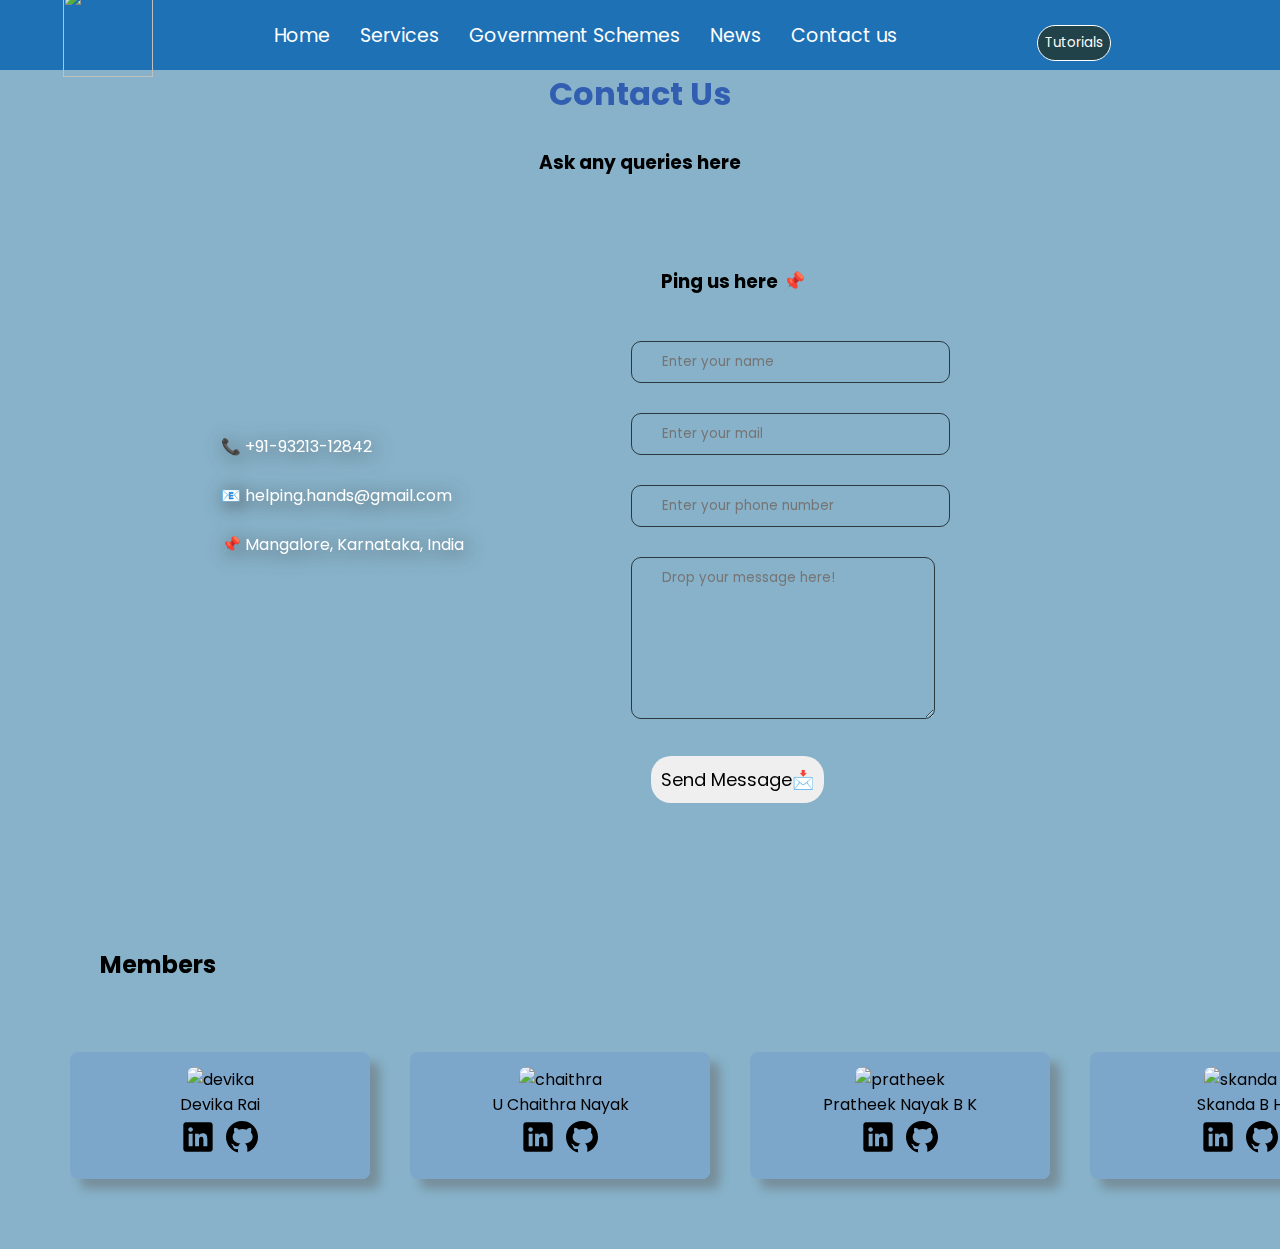
==== commit bc3a54d5: "changes7" ====
--- a/contact.html
+++ b/contact.html
@@ -33,8 +33,8 @@
                     </a>
                 </li>
                 <li>
-                    <a href="fraud.html" class="media">
-                        Online Frauds
+                    <a href="news.html" class="media">
+                        News
                     </a>
                 </li>
                 <li>
--- a/style.css
+++ b/style.css
@@ -348,6 +348,7 @@
     object-fit: cover;
     border-radius: 8px;
 }
+
 .card-content {
     padding: 15px;
     background-color: rgb(125, 167, 202);
@@ -576,19 +577,12 @@
     margin-right: 20px;
     border-bottom: black solid 1px;
 }
-<<<<<<< HEAD
-.fraud-card{
-width: 10%;
-display: flex;
-/* flex-wrap: wrap; */
-=======
 
 
 .fraud-card {
     width: 10%;
     display: flex;
     /* flex-wrap: wrap; */
->>>>>>> d3d80ea86e8c0522c52de42cf234215836bd065a
 }
 
 .each-news img {
@@ -599,17 +593,11 @@
     width: 20%;
     border-radius: 20px;
 }
-<<<<<<< HEAD
-.fraud-card textContent{
-    width: 50%;
-}
-=======
 
 .fraud-card .textContent {
     width: 50%;
 }
 
->>>>>>> d3d80ea86e8c0522c52de42cf234215836bd065a
 /* government schemes page starts */
 .govern img {
     width: 100%;
@@ -758,8 +746,6 @@
     left: 30px; */
     z-index: 99999;
 }
-<<<<<<< HEAD
-=======
 
 /* --------------------------------------------------------------------------------------------------------------------------------- */
 * {
@@ -1022,10 +1008,5 @@
     color: darkblue;
     text-decoration: underline;
 }
-.video{
-    /* background-size: cover; */
-   
-
-}
-/* services ends */
->>>>>>> d3d80ea86e8c0522c52de42cf234215836bd065a
+
+/* services ends */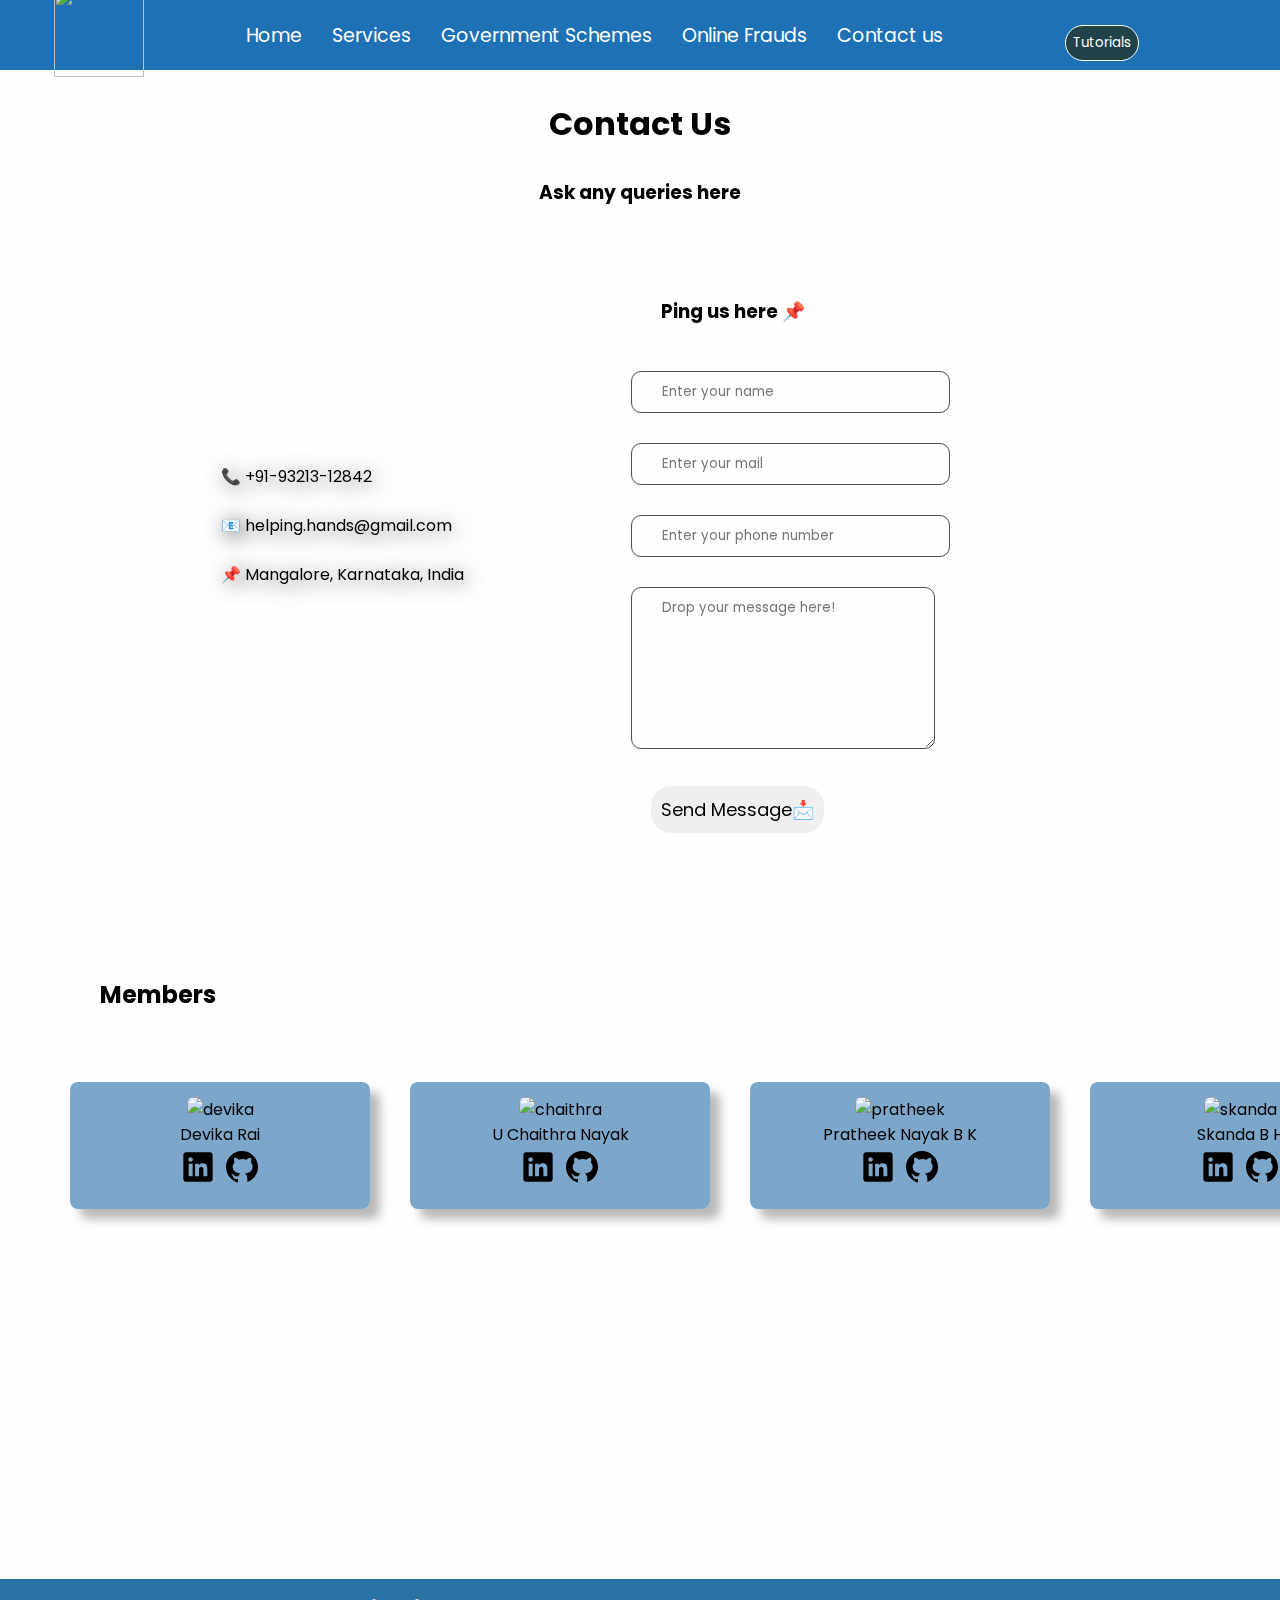
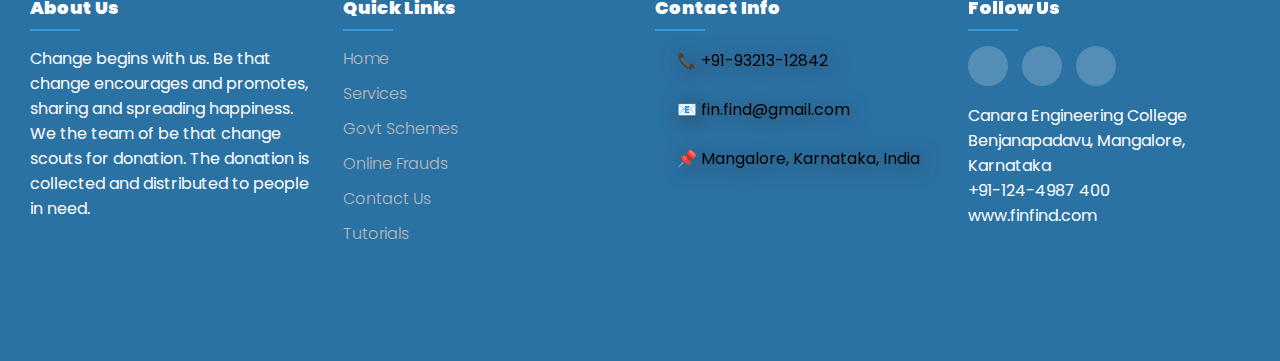
==== commit daa3ef37: ".." ====
--- a/contact.html
+++ b/contact.html
@@ -5,11 +5,15 @@
     <meta charset="UTF-8">
     <meta name="viewport" content="width=device-width, initial-scale=1.0">
     <link rel="stylesheet" href="style.css">
-    <title>Helping Hands | Contact</title>
+    <title>FinFind | Contact</title>
     <script type="text/javascript" src="https://cdn.jsdelivr.net/npm/@emailjs/browser@3/dist/email.min.js">
     </script>
-
-
+    <script type="text/javascript">
+        (function () {
+            emailjs.init("KMZxk4ZbLvRNiZyWO");
+        })();
+    </script>
+    <script src="index.js"></script>
 </head>
 
 <body>
@@ -23,7 +27,7 @@
                     </a>
                 </li>
                 <li>
-                    <a href="services.html" class="media">
+                    <a href="#service_card" class="media">
                         Services
                     </a>
                 </li>
@@ -33,8 +37,8 @@
                     </a>
                 </li>
                 <li>
-                    <a href="news.html" class="media">
-                        News
+                    <a href="fraud.html" class="media">
+                        Online Frauds
                     </a>
                 </li>
                 <li>
@@ -56,8 +60,8 @@
                 src="//translate.google.com/translate_a/element.js?cb=googleTranslateElementInit"></script>
         </nav>
         <div class='connect_me'>
-            <h1>Contact Us</h1>
-            <h3>Ask any queries here</h3>
+            <h1 align="centre">Contact Us</h1>
+            <h3 align="center">Ask any queries here</h3>
             <div class='connect'>
                 <div class='connect_content'>
                     <div class='cont'>&#x1F4DE; +91-93213-12842</div>
@@ -71,12 +75,10 @@
                         </div>
                         <div class='cont'>
                             <div class='name'>
-                                <input type='text' placeholder='Enter your name' name='user-name' id='user-name'
-                                    required>
+                                <input type='text' placeholder='Enter your name' name='name' id='user-name' required>
                             </div>
                             <div class='email'>
-                                <input type='email' placeholder='Enter your mail' name='user-mail' id='user-mail'
-                                    required>
+                                <input type='email' placeholder='Enter your mail' name='mail' id='user-mail' required>
                             </div>
                             <div class='phone'>
                                 <input type='tel' placeholder='Enter your phone number' name='user-phone'
@@ -173,6 +175,90 @@
                     </div>
                 </div>
             </div>
+            <script>
+                function sendMail() {
+                    var params = {
+                        name: document.getElementById("name").value,
+                        email: document.getElementById("mail").value,
+                        phone: document.getElementById("phone").value,
+                        message: document.getElementById("message").value,
+
+                    };
+                    const serviceID = "service_00t64i7";
+                    const templateID = "template_lkkzcq8";
+
+                    emailjs.send(serviceID, templateID, params)
+                        .then(
+                            res => {
+                                document.getElementById("name").value = '';
+                                document.getElementById("mail").value = '';
+                                document.getElementById("phone").value = '';
+                                document.getElementById("message").value = '';
+                                console.log(res);
+                                alert("Message sent successfully")
+                            }
+                        )
+                        .catch((err) => console.log(err));
+                }
+            </script>
+            <script src="https://www.gstatic.com/dialogflow-console/fast/messenger/bootstrap.js?v=1"></script>
+            <div class="chatbot" style="height: 200px;">
+                <df-messenger intent="WELCOME" chat-title="financebot" agent-id="60e84d31-3846-43bb-9dc4-de8a681e442b"
+                    language-code="en"></df-messenger>
+            </div>
+            <footer class="footer">
+                <div class="footer-container">
+                    <div class="footer-row">
+                        <div class="footer-col">
+                            <h4>About us</h4>
+                            <p>Change begins with us. Be that change encourages and promotes, sharing and spreading
+                                happiness. We the team of be that change scouts for donation. The donation is
+                                collected and
+                                distributed to people in need.
+                            </p>
+                        </div>
+
+                        <div class="footer-col">
+                            <h4>Quick Links</h4>
+                            <ul>
+                                <li><a href="index.html">Home</a></li>
+                                <li><a href="services.html">Services</a></li>
+                                <li><a href="government.html">Govt Schemes</a></li>
+                                <li><a href="fraud.html">Online Frauds</a></li>
+                                <li><a href="contact.html">Contact us</a></li>
+                                <li><a href="tutorials.html">Tutorials</a></li>
+                            </ul>
+                        </div>
+                        <div class="footer-col">
+                            <h4>Contact info</h4>
+                            <div class='connect_content'>
+                                <div class='cont'>&#x1F4DE; +91-93213-12842</div>
+                                <div class='cont'>&#128231;&nbsp;fin.find@gmail.com</div>
+                                <div class='cont'>&#128204;&nbsp;Mangalore, Karnataka, India</div>
+                            </div>
+                        </div>
+                        <div class="footer-col">
+                            <h4>Follow us</h4>
+                            <div class="social-links">
+                                <a href="#"><i class="fab fa-facebook-f"></i></a>
+                                <a href="#"><i class="fab fa-twitter"></i></a>
+                                <a href="#"><i class="fab fa-instagram"></i></a>
+                                <p>
+                                    Canara Engineering College
+                                    <br>
+                                    Benjanapadavu, Mangalore, Karnataka
+                                    <br>
+                                    +91-124-4987 400
+                                    <br>
+                                    www.finfind.com
+                                </p>
+                            </div>
+                        </div>
+                    </div>
+                </div>
+
+            </footer>
+
 </body>
 
 </html>--- a/style.css
+++ b/style.css
@@ -755,7 +755,7 @@
 
 body {
     color: black;
-    background: rgba(40, 117, 158, 0.558);
+    background: rgba(253, 253, 253, 0.558);
     /* Black overlay with 50% opacity */
     /* url('https://www.thegef.org/sites/default/files/styles/banner_image/public/2021-11/topics_banner_blendedfinance.jpg?h=4e9a1ef8&itok=vO7vV59p') no-repeat center / cover; */
     height: 100vh;
@@ -767,7 +767,7 @@
     position: relative;
 }
 
-.connect_me::before {
+/* .connect_me::before {
     content: "";
     position: absolute;
     top: 0;
@@ -778,10 +778,9 @@
     background-size: cover;
     opacity: 0.7;
     /* 70% opacity for the image */
-}
-
-
-.connect_me h1,
+/* } */
+
+*/ .connect_me h1,
 h3 {
     text-align: center;
     color: rgb(49, 94, 177);
@@ -791,6 +790,12 @@
 .connect_me h3 {
     margin: 30px;
     color: black;
+}
+
+.connect_me h1 {
+    margin: 30px;
+    color: black;
+    text-align: center;
 }
 
 .connect {
@@ -808,12 +813,14 @@
     width: 340px;
     height: 300px;
     border-radius: 20px;
+    color: black;
     filter: drop-shadow(3px 3px 10px rgba(46, 44, 44, 0.847));
 }
 
 .connect_content .cont {
     margin: 20px;
     padding: 2px;
+    color: #000000;
 }
 
 .connect_message {
@@ -997,7 +1004,7 @@
 }
 
 /* services starts */
-.deposit p{
+.deposit p {
     border-top: rgb(22, 19, 19) solid 1 px;
     border-bottom: rgb(3, 2, 2) solid 1 px;
     font-family: intern;
@@ -1007,6 +1014,4 @@
     padding: 2.5%;
     color: darkblue;
     text-decoration: underline;
-}
-
-/* services ends */+}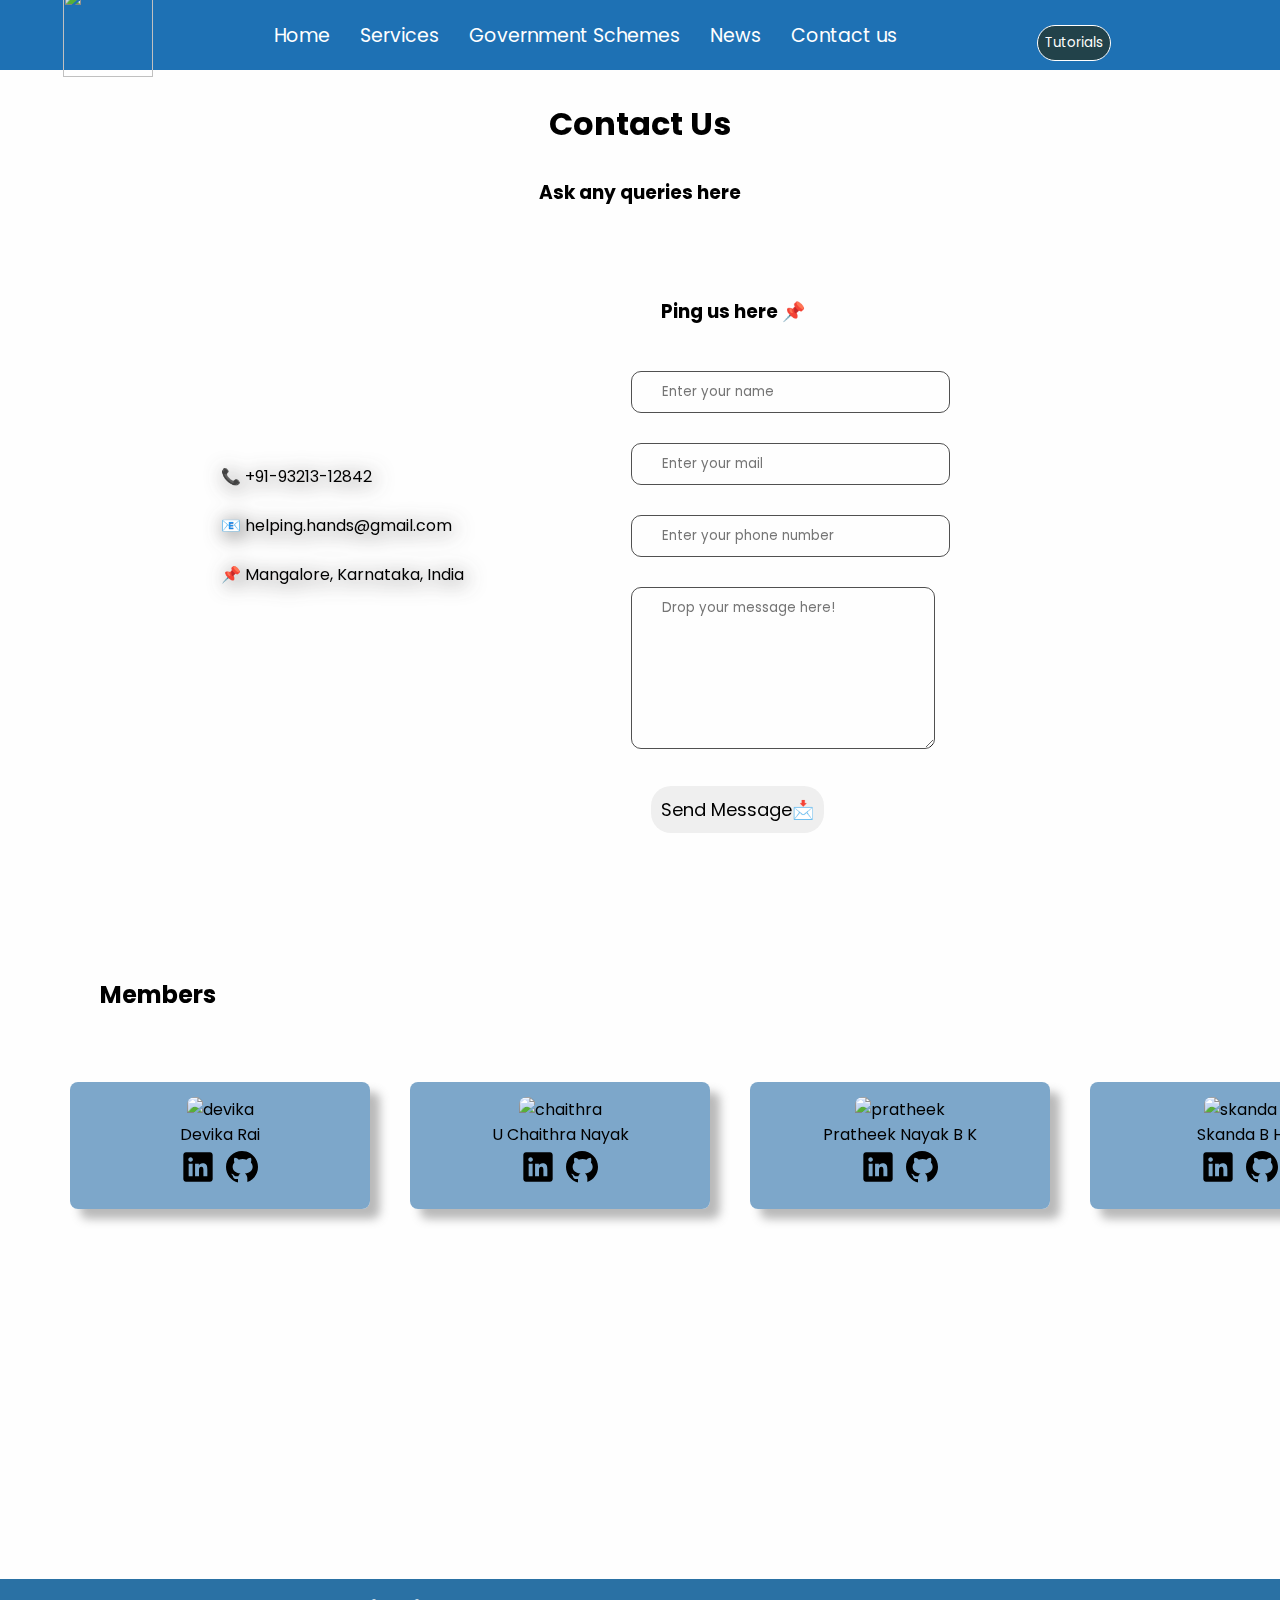
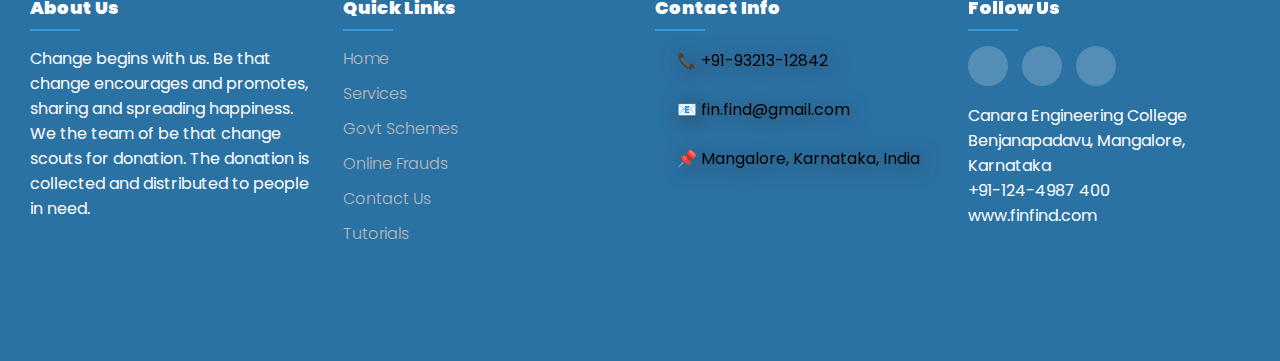
==== commit f10ff288: "..." ====
--- a/contact.html
+++ b/contact.html
@@ -27,7 +27,7 @@
                     </a>
                 </li>
                 <li>
-                    <a href="#service_card" class="media">
+                    <a href="services.html" class="media">
                         Services
                     </a>
                 </li>
@@ -37,8 +37,8 @@
                     </a>
                 </li>
                 <li>
-                    <a href="fraud.html" class="media">
-                        Online Frauds
+                    <a href="news.html" class="media">
+                        News
                     </a>
                 </li>
                 <li>
--- a/style.css
+++ b/style.css
@@ -1014,4 +1014,6 @@
     padding: 2.5%;
     color: darkblue;
     text-decoration: underline;
-}+}
+
+/* services ends */